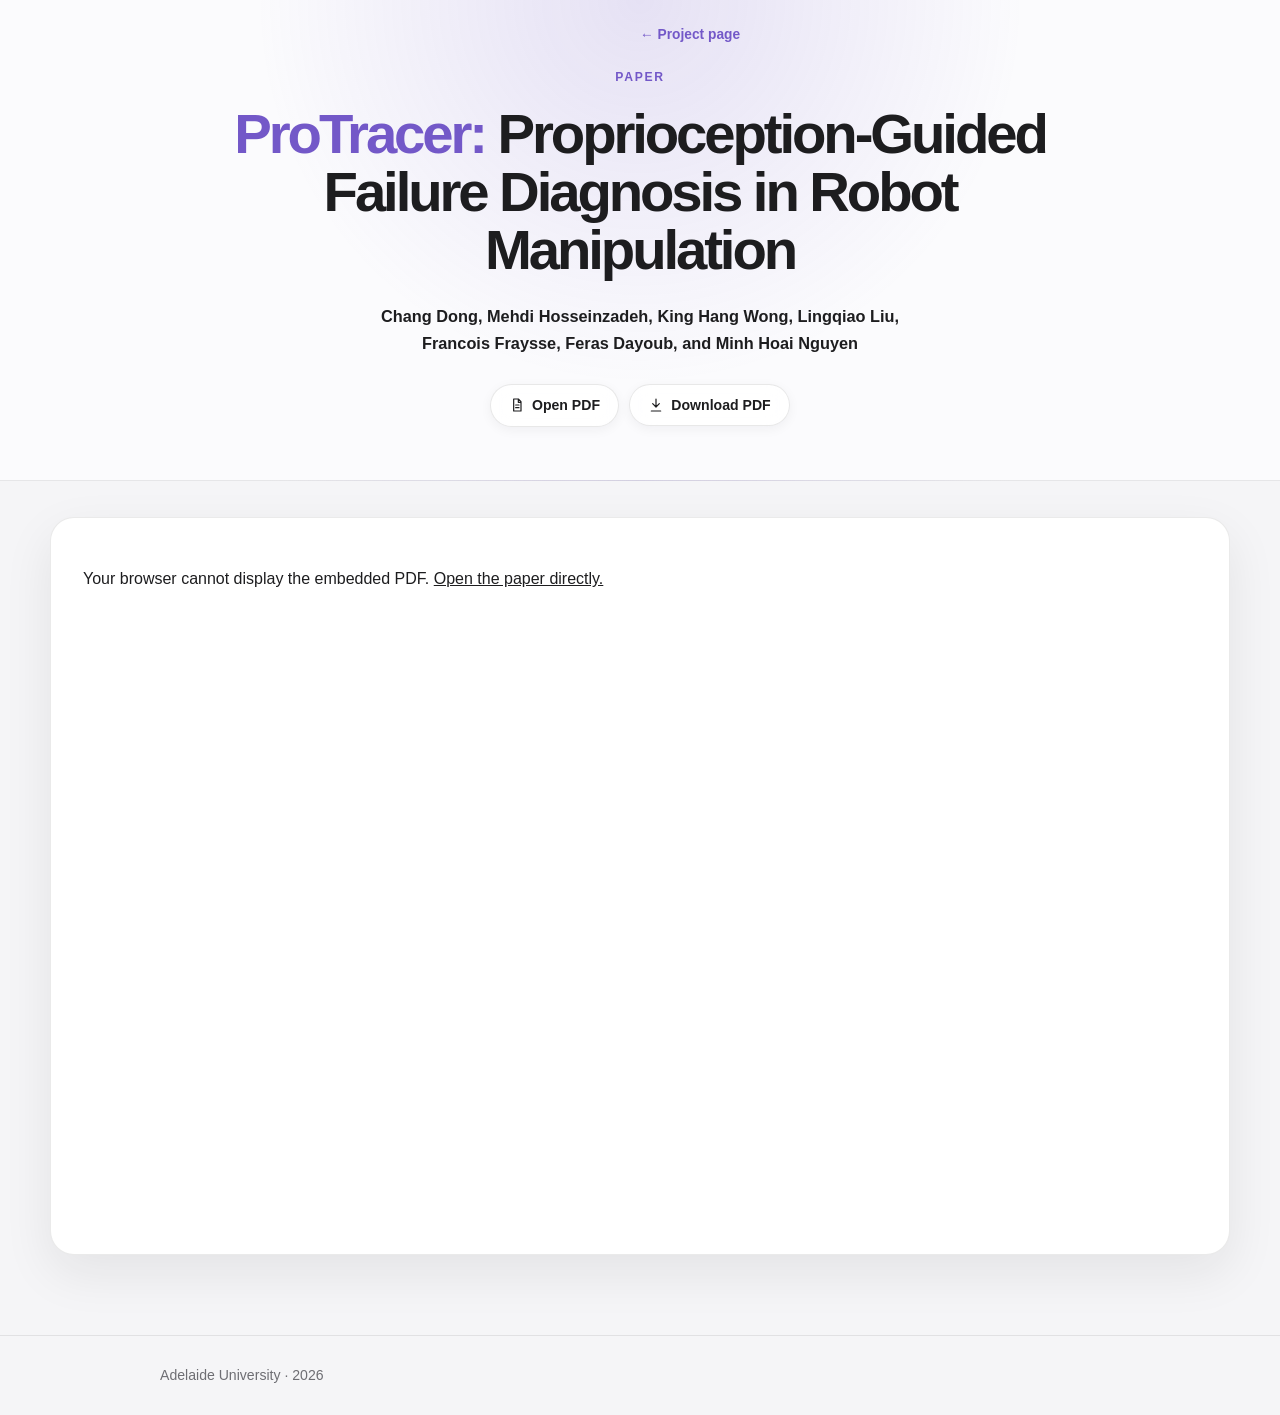
==== paper/index.html @ cec04828 "Add paper viewer and project link icons" ====
<!doctype html>
<html lang="en">
<head>
  <meta charset="utf-8">
  <meta name="viewport" content="width=device-width, initial-scale=1">
  <meta name="description" content="Read the ProTracer paper: Proprioception-Guided Failure Diagnosis in Robot Manipulation.">
  <title>ProTracer Paper</title>
  <link rel="stylesheet" href="../styles.css?v=15">
</head>
<body class="paper-page">
  <header class="paper-hero">
    <div class="container">
      <a class="paper-back" href="../" aria-label="Back to the ProTracer project page">← Project page</a>
      <p class="venue">PAPER</p>
      <h1><span>ProTracer:</span> Proprioception-Guided Failure Diagnosis in Robot Manipulation</h1>
      <p class="authors">Chang Dong, Mehdi Hosseinzadeh, King Hang Wong, Lingqiao Liu,<br>Francois Fraysse, Feras Dayoub, and Minh Hoai Nguyen</p>
      <nav class="project-links" aria-label="Paper actions">
        <a class="pill" href="ProTracer_Arxiv.pdf" target="_blank" rel="noreferrer"><svg viewBox="0 0 24 24" aria-hidden="true"><path d="M7 3h7l4 4v14H7zM14 3v5h4M10 12h5M10 16h5"/></svg>Open PDF</a>
        <a class="pill" href="ProTracer_Arxiv.pdf" download><svg viewBox="0 0 24 24" aria-hidden="true"><path d="M12 3v12M7 10l5 5 5-5M5 21h14"/></svg>Download PDF</a>
      </nav>
    </div>
  </header>

  <main class="paper-shell" aria-label="ProTracer paper viewer">
    <object class="paper-viewer" data="ProTracer_Arxiv.pdf" type="application/pdf">
      <p>Your browser cannot display the embedded PDF. <a href="ProTracer_Arxiv.pdf">Open the paper directly.</a></p>
    </object>
  </main>

  <footer><div class="container">Adelaide University · 2026</div></footer>
</body>
</html>
---- styles.css ----
:root {
  --purple: #7358c8;
  --purple-dark: #4d3a91;
  --purple-soft: #f0ecfb;
  --ink: #1d1d1f;
  --muted: #6e6e73;
  --line: rgba(29, 29, 31, .09);
  --panel: #fff;
  --page: #f5f5f7;
  --shadow: 0 18px 50px rgba(29, 29, 31, .08);
}

* { box-sizing: border-box; }
html { scroll-behavior: smooth; }
body { margin: 0; color: var(--ink); background: var(--page); font-family: -apple-system, BlinkMacSystemFont, "SF Pro Display", "SF Pro Text", "Helvetica Neue", Arial, sans-serif; line-height: 1.6; -webkit-font-smoothing: antialiased; }
img { display: block; max-width: 100%; }
a { color: inherit; }
.container { width: min(960px, calc(100% - 42px)); margin-inline: auto; }

.toc { position: fixed; z-index: 5; left: 30px; top: 50%; width: 170px; padding: 18px 16px; border: 1px solid rgba(255,255,255,.7); border-radius: 18px; background: rgba(255,255,255,.72); box-shadow: 0 10px 30px rgba(29,29,31,.06); transform: translateY(-50%); color: var(--muted); font-size: .84rem; backdrop-filter: blur(18px); -webkit-backdrop-filter: blur(18px); }
.toc strong { display: block; margin-bottom: 15px; color: #4c4b51; font-size: .72rem; letter-spacing: .14em; }
.toc nav { display: grid; border-left: 1px solid #dedde3; }
.toc a { padding: 7px 0 7px 14px; text-decoration: none; }
.toc a:hover { color: var(--purple); border-left: 2px solid var(--purple); margin-left: -2px; }

.hero { position: relative; overflow: hidden; padding: 112px 0 96px; text-align: center; border-bottom: 1px solid var(--line); background: radial-gradient(circle at 50% 0%, rgba(115,88,200,.16), transparent 43%), #fbfbfd; }
.venue { margin: 0 0 18px; color: var(--purple); font-size: .76rem; font-weight: 800; letter-spacing: .14em; }
h1 { max-width: 970px; margin: 0 auto 28px; font-size: clamp(2.7rem, 5.4vw, 5rem); font-weight: 730; line-height: 1.03; letter-spacing: -.055em; }
h1 span { color: var(--purple); }
.authors { margin: 0; font-size: 1.02rem; font-weight: 620; }
.authors a { text-decoration: none; text-underline-offset: 3px; }
.authors a:hover { color: var(--purple); text-decoration: underline; }
.affiliation { margin: 5px 0 0; color: var(--muted); }
.project-links { display: flex; justify-content: center; flex-wrap: nowrap; gap: 10px; margin-top: 28px; }
.pill { display: inline-flex; align-items: center; gap: 7px; padding: 9px 18px; border: 1px solid rgba(29,29,31,.1); border-radius: 999px; background: rgba(255,255,255,.82); box-shadow: 0 3px 12px rgba(29,29,31,.05); font-size: .88rem; font-weight: 650; text-decoration: none; white-space: nowrap; transition: transform .2s ease, color .2s ease, background .2s ease; backdrop-filter: blur(12px); }
.pill svg { width: 16px; height: 16px; fill: none; stroke: currentColor; stroke-width: 1.8; stroke-linecap: round; stroke-linejoin: round; }
.pill:hover { color: #fff; border-color: var(--purple); background: var(--purple); transform: translateY(-1px); }
.pill.disabled { color: #8e8e93; background: rgba(245,245,247,.85); box-shadow: none; cursor: not-allowed; }

.paper-page { background: #f5f5f7; }
.paper-hero { position: relative; padding: 68px 0 54px; text-align: center; border-bottom: 1px solid var(--line); background: radial-gradient(circle at 50% 0%, rgba(115,88,200,.16), transparent 48%), #fbfbfd; }
.paper-hero h1 { max-width: 920px; margin-bottom: 24px; font-size: clamp(2.15rem, 4.4vw, 4rem); }
.paper-back { position: absolute; top: 24px; color: var(--purple); font-size: .86rem; font-weight: 700; text-decoration: none; }
.paper-back:hover { text-decoration: underline; text-underline-offset: 3px; }
.paper-shell { width: min(1180px, calc(100% - 42px)); height: min(82vh, 1040px); margin: 36px auto 0; overflow: hidden; border: 1px solid var(--line); border-radius: 24px; background: #fff; box-shadow: var(--shadow); }
.paper-viewer { display: block; width: 100%; height: 100%; border: 0; }
.paper-viewer p { padding: 32px; }

section { padding: 100px 0 6px; scroll-margin-top: 30px; }
h2 { display: inline-block; margin: 0 0 32px; font-size: clamp(2rem, 4vw, 2.7rem); line-height: 1.1; letter-spacing: -.04em; }
h2::after { content: ""; display: block; width: 44px; height: 4px; margin-top: 10px; border-radius: 3px; background: var(--purple); }
.lead { margin-top: 32px; color: #36353d; font-size: 1.08rem; }
.overview-lead { margin-top: 0; }
.overview-video { margin: 0 0 30px; padding: 12px; overflow: hidden; border: 1px solid rgba(255,255,255,.82); border-radius: 26px; background: linear-gradient(135deg, rgba(255,255,255,.76), rgba(244,240,255,.46)); box-shadow: 0 24px 60px rgba(77,58,145,.13), inset 0 1px 0 rgba(255,255,255,.9); backdrop-filter: blur(22px) saturate(135%); -webkit-backdrop-filter: blur(22px) saturate(135%); }
.overview-video video { display: block; width: 100%; aspect-ratio: 16 / 9; border-radius: 17px; background: transparent; box-shadow: 0 10px 28px rgba(29,29,31,.09); }
.section-intro { max-width: 720px; margin: -12px 0 30px; color: var(--muted); font-size: 1.02rem; }
.figure-card { margin: 0; overflow: hidden; border: 1px solid var(--line); border-radius: 24px; background: #fff; box-shadow: var(--shadow); }
.figure-card img { width: 100%; }
#method .figure-card img { padding: 24px 24px 0; }
figcaption { padding: 17px 20px 18px; color: var(--muted); border-top: 1px solid var(--line); font-size: .93rem; }
figcaption strong { color: var(--ink); }
.method-notes { display: grid; grid-template-columns: 1fr 1fr; gap: 18px; margin-top: 20px; }
.method-notes article { padding: 26px; border: 1px solid var(--line); border-radius: 20px; background: var(--panel); box-shadow: 0 8px 28px rgba(29,29,31,.05); }
.method-notes h3 { margin: 0 0 7px; font-size: 1rem; }
.method-notes p { margin: 0; color: var(--muted); font-size: .92rem; }
.video-card { margin: 0; border: 0; background: transparent; }
.video-card video { display: block; width: 100%; aspect-ratio: 16 / 9; background: #000; }
.video-card video { overflow: hidden; border-radius: 26px; box-shadow: var(--shadow); }
.video-caption { padding: 17px 4px 6px; color: var(--muted); border: 0; background: transparent; }
.video-caption strong { color: var(--ink); }
.video-card[hidden] { display: none; }
.video-carousel { max-width: 840px; margin-inline: auto; }
.carousel-stage { position: relative; }
.carousel-footer { display: flex; align-items: center; justify-content: center; gap: 14px; min-height: 54px; }
.carousel-dots { display: flex; gap: 8px; }
.carousel-dots button { width: 8px; height: 8px; padding: 0; border: 0; border-radius: 50%; background: #c7c7cc; cursor: pointer; transition: background .2s ease, transform .2s ease; }
.carousel-dots button:hover { background: #a7a7ad; }
.carousel-dots button.active { background: var(--purple); transform: scale(1.25); }
.carousel-count { color: var(--muted); font-size: .78rem; font-variant-numeric: tabular-nums; }

.table-card { padding: 20px; border: 1px solid var(--line); border-radius: 24px; background: #fff; box-shadow: var(--shadow); }
.table-title { padding: 2px 2px 17px; font-weight: 800; }
.table-scroll { overflow-x: auto; border: 1px solid var(--line); border-radius: 16px 16px 0 0; background: #fbfbfd; }
table { width: 100%; border-collapse: collapse; font-size: .86rem; font-variant-numeric: tabular-nums; }
th, td { padding: 11px 12px; text-align: center; border-bottom: 1px solid #e7e6ea; white-space: nowrap; }
th:first-child, td:first-child { text-align: left; }
thead { background: #faf9fc; }
thead th { color: #555260; font-size: .78rem; }
tbody tr:last-child td { border-bottom: 0; }
.ours { color: var(--purple-dark); background: var(--purple-soft); }
.ours.exp { background: #e8e1fa; }
.table-note { margin: 0; padding: 12px 14px; color: var(--muted); border: 1px solid var(--line); border-top: 0; border-radius: 0 0 16px 16px; background: #fbfbfd; font-size: .78rem; }
.result-block { margin-top: 50px; }
.result-subheading { margin: 0 0 8px; font-size: 1.42rem; letter-spacing: -.025em; }
.result-description { max-width: 760px; margin: 0 0 20px; color: var(--muted); }
.result-grid { display: grid; grid-template-columns: repeat(2, minmax(0, 1fr)); gap: 18px; }
.analysis-card { min-width: 0; padding: 18px; border: 1px solid var(--line); border-radius: 22px; background: #fff; box-shadow: var(--shadow); }
.analysis-card h4 { margin: 0 0 14px; font-size: 1rem; }
.analysis-card .table-scroll { border-radius: 14px; }
.compact-table table { font-size: .76rem; }
.compact-table th, .compact-table td { padding: 9px 8px; }
.compact-table thead th { font-size: .7rem; }
.result-grid .compact-table table { font-size: .71rem; }
.result-grid .compact-table th, .result-grid .compact-table td { padding: 8px 5px; }
.runtime-card { padding: 18px; }
.runtime-grid { display: grid; grid-template-columns: minmax(0, 1.65fr) minmax(0, .85fr); gap: 18px; align-items: stretch; }
.runtime-card .compact-table table { font-size: .68rem; }
.runtime-card .compact-table th, .runtime-card .compact-table td { padding: 8px 4px; }
.runtime-figure { margin: 0; }
.runtime-figure img { padding: 18px 18px 0; }
.result-figure { margin-top: 28px; }
#results .result-figure img { padding: 24px 24px 0; }

.bib-card { position: relative; overflow-x: auto; padding: 28px; border: 1px solid var(--line); border-radius: 24px; background: #fff; box-shadow: var(--shadow); }
.bib-card button { position: absolute; top: 13px; right: 13px; padding: 6px 13px; border: 1px solid #cfccd5; border-radius: 999px; background: #fff; cursor: pointer; }
pre { margin: 0; white-space: pre-wrap; font-size: .82rem; }
footer { margin-top: 80px; padding: 28px 0; color: var(--muted); border-top: 1px solid var(--line); font-size: .88rem; }

@media (max-width: 1320px) { .toc { display: none; } }
@media (max-width: 680px) {
  .container { width: min(100% - 28px, 960px); }
  .hero { padding: 62px 0 54px; }
  h1 { font-size: 2.45rem; }
  .authors br { display: none; }
  .project-links { flex-wrap: wrap; }
  .paper-hero { padding: 68px 0 44px; }
  .paper-shell { width: calc(100% - 20px); height: 74vh; margin-top: 20px; border-radius: 16px; }
  section { padding-top: 62px; }
  .method-notes { grid-template-columns: 1fr; }
  .result-grid { grid-template-columns: 1fr; }
  .runtime-grid { grid-template-columns: 1fr; }
  .result-block { margin-top: 38px; }
  .analysis-card, .runtime-card { padding: 12px; border-radius: 18px; }
  .figure-card, .video-card, .overview-video, .table-card, .bib-card { border-radius: 18px; }
  #method .figure-card img { padding: 12px 12px 0; }
  #results .result-figure img { padding: 12px 12px 0; }
  .runtime-figure img { padding: 12px 12px 0; }
  .table-card { padding: 12px; }
  figcaption { padding: 13px 14px; }
  .bib-card { padding: 22px 15px; }
}

@media (prefers-reduced-motion: reduce) { html { scroll-behavior: auto; } }
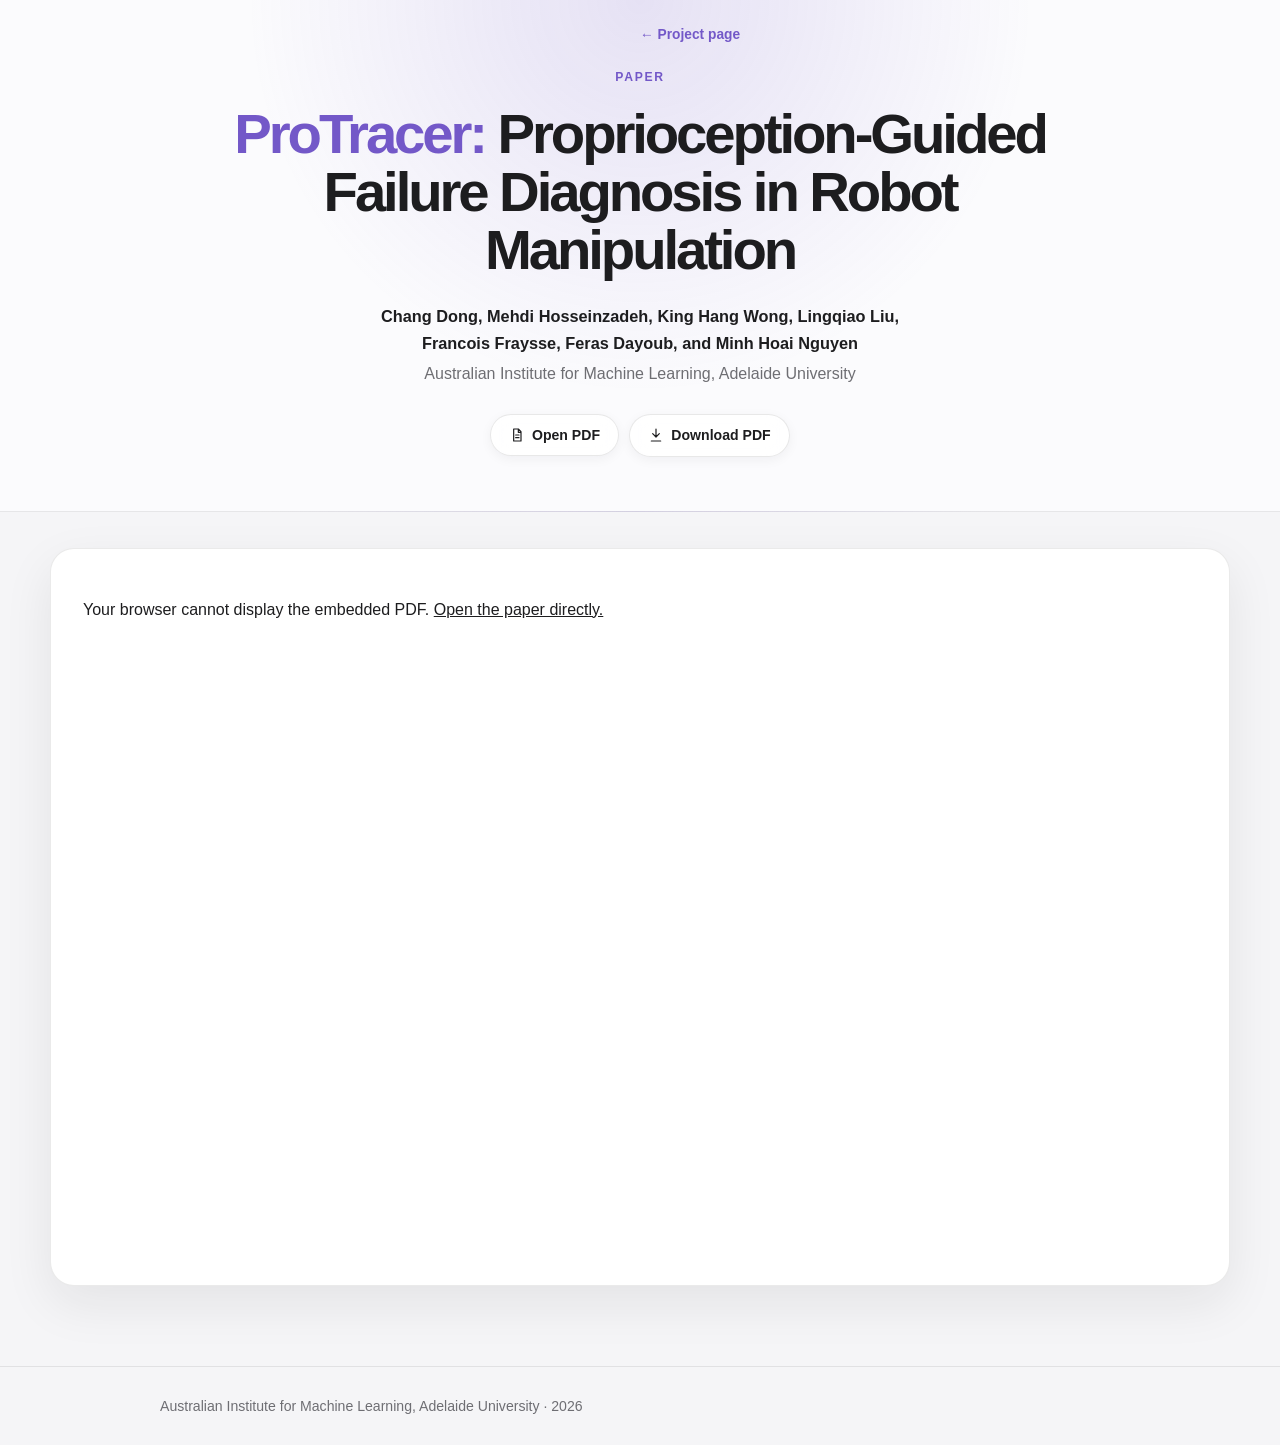
==== commit 80faf2fb: "Update institutional affiliation" ====
--- a/paper/index.html
+++ b/paper/index.html
@@ -14,6 +14,7 @@
       <p class="venue">PAPER</p>
       <h1><span>ProTracer:</span> Proprioception-Guided Failure Diagnosis in Robot Manipulation</h1>
       <p class="authors">Chang Dong, Mehdi Hosseinzadeh, King Hang Wong, Lingqiao Liu,<br>Francois Fraysse, Feras Dayoub, and Minh Hoai Nguyen</p>
+      <p class="affiliation">Australian Institute for Machine Learning, Adelaide University</p>
       <nav class="project-links" aria-label="Paper actions">
         <a class="pill" href="ProTracer_Arxiv.pdf" target="_blank" rel="noreferrer"><svg viewBox="0 0 24 24" aria-hidden="true"><path d="M7 3h7l4 4v14H7zM14 3v5h4M10 12h5M10 16h5"/></svg>Open PDF</a>
         <a class="pill" href="ProTracer_Arxiv.pdf" download><svg viewBox="0 0 24 24" aria-hidden="true"><path d="M12 3v12M7 10l5 5 5-5M5 21h14"/></svg>Download PDF</a>
@@ -27,6 +28,6 @@
     </object>
   </main>
 
-  <footer><div class="container">Adelaide University · 2026</div></footer>
+  <footer><div class="container">Australian Institute for Machine Learning, Adelaide University · 2026</div></footer>
 </body>
 </html>
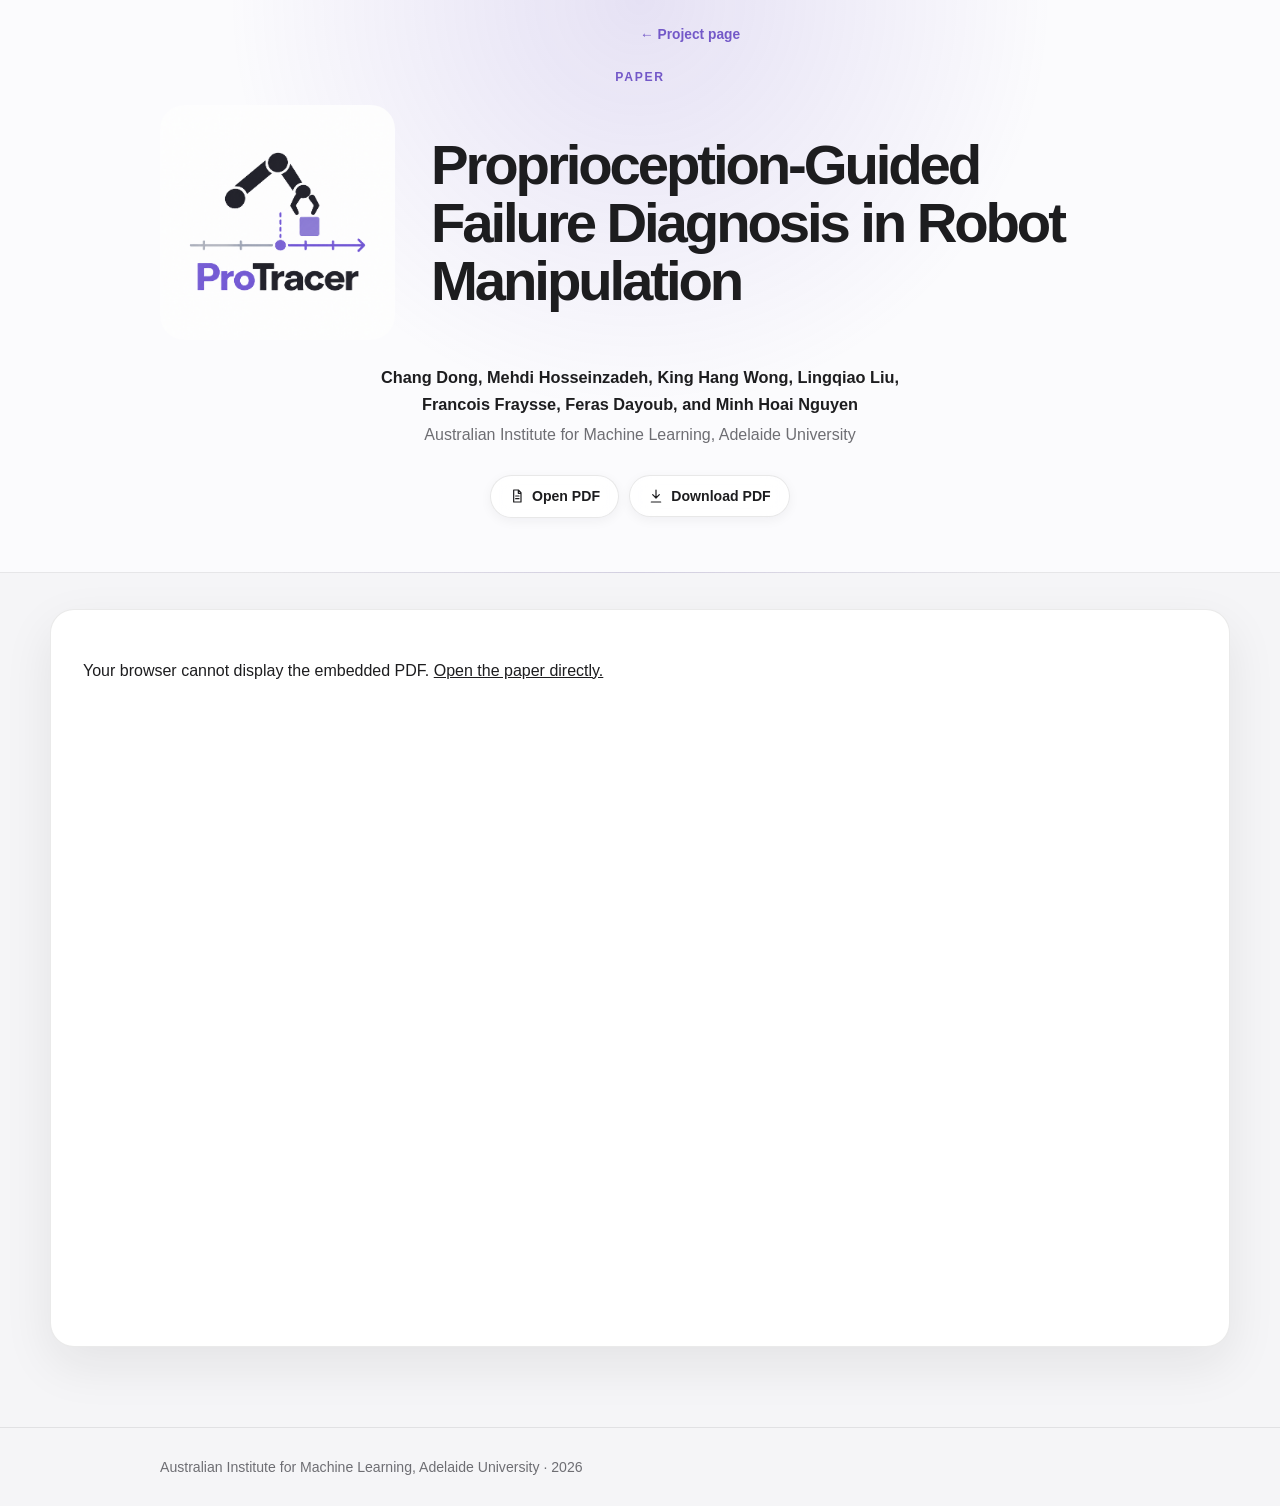
==== commit 4be20d11: "Add ProTracer logo branding" ====
--- a/paper/index.html
+++ b/paper/index.html
@@ -5,14 +5,15 @@
   <meta name="viewport" content="width=device-width, initial-scale=1">
   <meta name="description" content="Read the ProTracer paper: Proprioception-Guided Failure Diagnosis in Robot Manipulation.">
   <title>ProTracer Paper</title>
-  <link rel="stylesheet" href="../styles.css?v=15">
+  <link rel="icon" type="image/png" href="../assets/protracer-logo.png?v=1">
+  <link rel="stylesheet" href="../styles.css?v=16">
 </head>
 <body class="paper-page">
   <header class="paper-hero">
     <div class="container">
       <a class="paper-back" href="../" aria-label="Back to the ProTracer project page">← Project page</a>
       <p class="venue">PAPER</p>
-      <h1><span>ProTracer:</span> Proprioception-Guided Failure Diagnosis in Robot Manipulation</h1>
+      <h1 class="brand-title"><img class="title-logo" src="../assets/protracer-logo.png?v=1" alt="ProTracer"><span class="title-copy">Proprioception-Guided Failure Diagnosis in Robot Manipulation</span></h1>
       <p class="authors">Chang Dong, Mehdi Hosseinzadeh, King Hang Wong, Lingqiao Liu,<br>Francois Fraysse, Feras Dayoub, and Minh Hoai Nguyen</p>
       <p class="affiliation">Australian Institute for Machine Learning, Adelaide University</p>
       <nav class="project-links" aria-label="Paper actions">
--- a/styles.css
+++ b/styles.css
@@ -26,7 +26,9 @@
 .hero { position: relative; overflow: hidden; padding: 112px 0 96px; text-align: center; border-bottom: 1px solid var(--line); background: radial-gradient(circle at 50% 0%, rgba(115,88,200,.16), transparent 43%), #fbfbfd; }
 .venue { margin: 0 0 18px; color: var(--purple); font-size: .76rem; font-weight: 800; letter-spacing: .14em; }
 h1 { max-width: 970px; margin: 0 auto 28px; font-size: clamp(2.7rem, 5.4vw, 5rem); font-weight: 730; line-height: 1.03; letter-spacing: -.055em; }
-h1 span { color: var(--purple); }
+.brand-title { display: flex; align-items: center; justify-content: center; gap: clamp(18px, 3vw, 36px); max-width: 1080px; text-align: left; }
+.title-logo { flex: 0 0 auto; width: clamp(170px, 20vw, 235px); border-radius: 24px; }
+.title-copy { color: var(--ink); }
 .authors { margin: 0; font-size: 1.02rem; font-weight: 620; }
 .authors a { text-decoration: none; text-underline-offset: 3px; }
 .authors a:hover { color: var(--purple); text-decoration: underline; }
@@ -39,7 +41,7 @@
 
 .paper-page { background: #f5f5f7; }
 .paper-hero { position: relative; padding: 68px 0 54px; text-align: center; border-bottom: 1px solid var(--line); background: radial-gradient(circle at 50% 0%, rgba(115,88,200,.16), transparent 48%), #fbfbfd; }
-.paper-hero h1 { max-width: 920px; margin-bottom: 24px; font-size: clamp(2.15rem, 4.4vw, 4rem); }
+.paper-hero h1 { max-width: 980px; margin-bottom: 24px; font-size: clamp(2.15rem, 4.4vw, 4rem); }
 .paper-back { position: absolute; top: 24px; color: var(--purple); font-size: .86rem; font-weight: 700; text-decoration: none; }
 .paper-back:hover { text-decoration: underline; text-underline-offset: 3px; }
 .paper-shell { width: min(1180px, calc(100% - 42px)); height: min(82vh, 1040px); margin: 36px auto 0; overflow: hidden; border: 1px solid var(--line); border-radius: 24px; background: #fff; box-shadow: var(--shadow); }
@@ -121,6 +123,8 @@
   .container { width: min(100% - 28px, 960px); }
   .hero { padding: 62px 0 54px; }
   h1 { font-size: 2.45rem; }
+  .brand-title { flex-direction: column; gap: 8px; text-align: center; }
+  .title-logo { width: 170px; }
   .authors br { display: none; }
   .project-links { flex-wrap: wrap; }
   .paper-hero { padding: 68px 0 44px; }
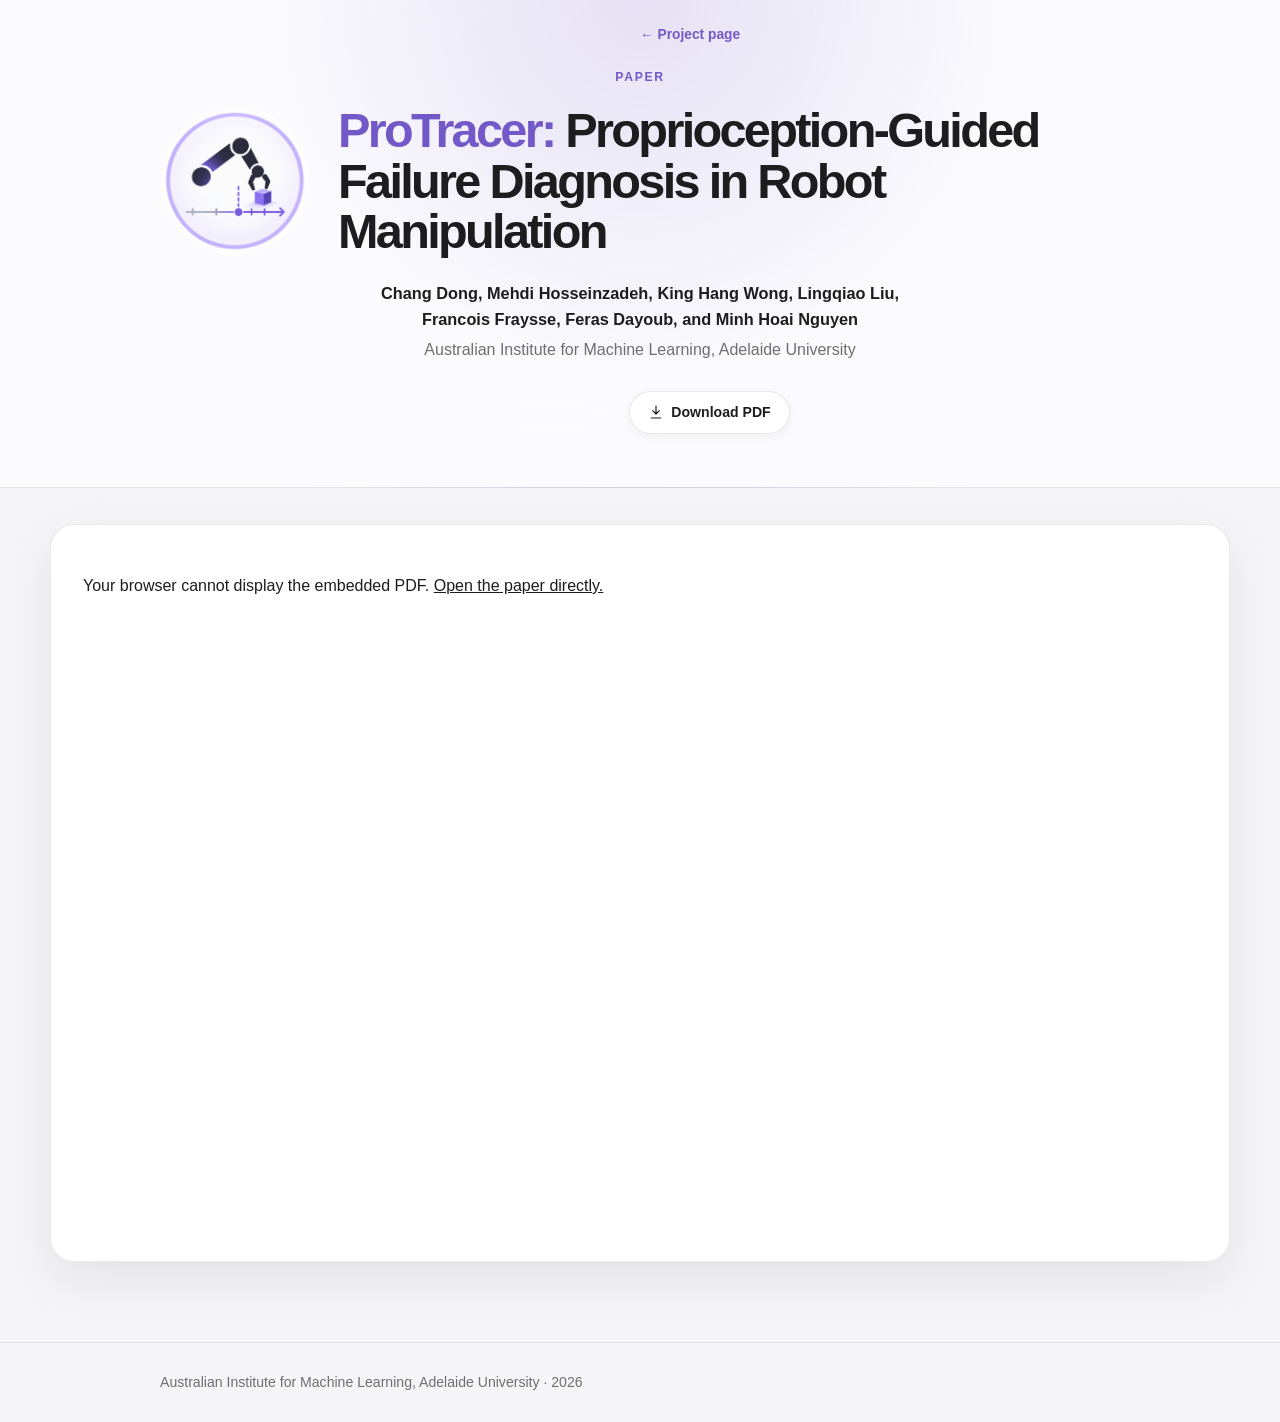
==== commit 83003275: "Refine logo and title layout" ====
--- a/paper/index.html
+++ b/paper/index.html
@@ -5,15 +5,15 @@
   <meta name="viewport" content="width=device-width, initial-scale=1">
   <meta name="description" content="Read the ProTracer paper: Proprioception-Guided Failure Diagnosis in Robot Manipulation.">
   <title>ProTracer Paper</title>
-  <link rel="icon" type="image/png" href="../assets/protracer-logo.png?v=1">
-  <link rel="stylesheet" href="../styles.css?v=16">
+  <link rel="icon" type="image/png" href="../assets/protracer-logo.png?v=2">
+  <link rel="stylesheet" href="../styles.css?v=17">
 </head>
 <body class="paper-page">
   <header class="paper-hero">
     <div class="container">
       <a class="paper-back" href="../" aria-label="Back to the ProTracer project page">← Project page</a>
       <p class="venue">PAPER</p>
-      <h1 class="brand-title"><img class="title-logo" src="../assets/protracer-logo.png?v=1" alt="ProTracer"><span class="title-copy">Proprioception-Guided Failure Diagnosis in Robot Manipulation</span></h1>
+      <h1 class="brand-title"><img class="title-logo" src="../assets/protracer-logo.png?v=2" alt="ProTracer"><span class="title-copy"><span class="title-brand">ProTracer:</span> Proprioception-Guided Failure Diagnosis in Robot Manipulation</span></h1>
       <p class="authors">Chang Dong, Mehdi Hosseinzadeh, King Hang Wong, Lingqiao Liu,<br>Francois Fraysse, Feras Dayoub, and Minh Hoai Nguyen</p>
       <p class="affiliation">Australian Institute for Machine Learning, Adelaide University</p>
       <nav class="project-links" aria-label="Paper actions">
--- a/styles.css
+++ b/styles.css
@@ -26,9 +26,10 @@
 .hero { position: relative; overflow: hidden; padding: 112px 0 96px; text-align: center; border-bottom: 1px solid var(--line); background: radial-gradient(circle at 50% 0%, rgba(115,88,200,.16), transparent 43%), #fbfbfd; }
 .venue { margin: 0 0 18px; color: var(--purple); font-size: .76rem; font-weight: 800; letter-spacing: .14em; }
 h1 { max-width: 970px; margin: 0 auto 28px; font-size: clamp(2.7rem, 5.4vw, 5rem); font-weight: 730; line-height: 1.03; letter-spacing: -.055em; }
-.brand-title { display: flex; align-items: center; justify-content: center; gap: clamp(18px, 3vw, 36px); max-width: 1080px; text-align: left; }
-.title-logo { flex: 0 0 auto; width: clamp(170px, 20vw, 235px); border-radius: 24px; }
+.brand-title { display: flex; align-items: center; justify-content: center; gap: clamp(16px, 2.4vw, 28px); max-width: 1060px; font-size: clamp(2.2rem, 4.35vw, 4rem); text-align: left; }
+.title-logo { flex: 0 0 auto; width: clamp(118px, 13vw, 150px); border-radius: 50%; }
 .title-copy { color: var(--ink); }
+.title-brand { color: var(--purple); }
 .authors { margin: 0; font-size: 1.02rem; font-weight: 620; }
 .authors a { text-decoration: none; text-underline-offset: 3px; }
 .authors a:hover { color: var(--purple); text-decoration: underline; }
@@ -41,7 +42,7 @@
 
 .paper-page { background: #f5f5f7; }
 .paper-hero { position: relative; padding: 68px 0 54px; text-align: center; border-bottom: 1px solid var(--line); background: radial-gradient(circle at 50% 0%, rgba(115,88,200,.16), transparent 48%), #fbfbfd; }
-.paper-hero h1 { max-width: 980px; margin-bottom: 24px; font-size: clamp(2.15rem, 4.4vw, 4rem); }
+.paper-hero h1 { max-width: 980px; margin-bottom: 24px; font-size: clamp(2rem, 3.8vw, 3.55rem); }
 .paper-back { position: absolute; top: 24px; color: var(--purple); font-size: .86rem; font-weight: 700; text-decoration: none; }
 .paper-back:hover { text-decoration: underline; text-underline-offset: 3px; }
 .paper-shell { width: min(1180px, calc(100% - 42px)); height: min(82vh, 1040px); margin: 36px auto 0; overflow: hidden; border: 1px solid var(--line); border-radius: 24px; background: #fff; box-shadow: var(--shadow); }
@@ -124,7 +125,7 @@
   .hero { padding: 62px 0 54px; }
   h1 { font-size: 2.45rem; }
   .brand-title { flex-direction: column; gap: 8px; text-align: center; }
-  .title-logo { width: 170px; }
+  .title-logo { width: 120px; }
   .authors br { display: none; }
   .project-links { flex-wrap: wrap; }
   .paper-hero { padding: 68px 0 44px; }
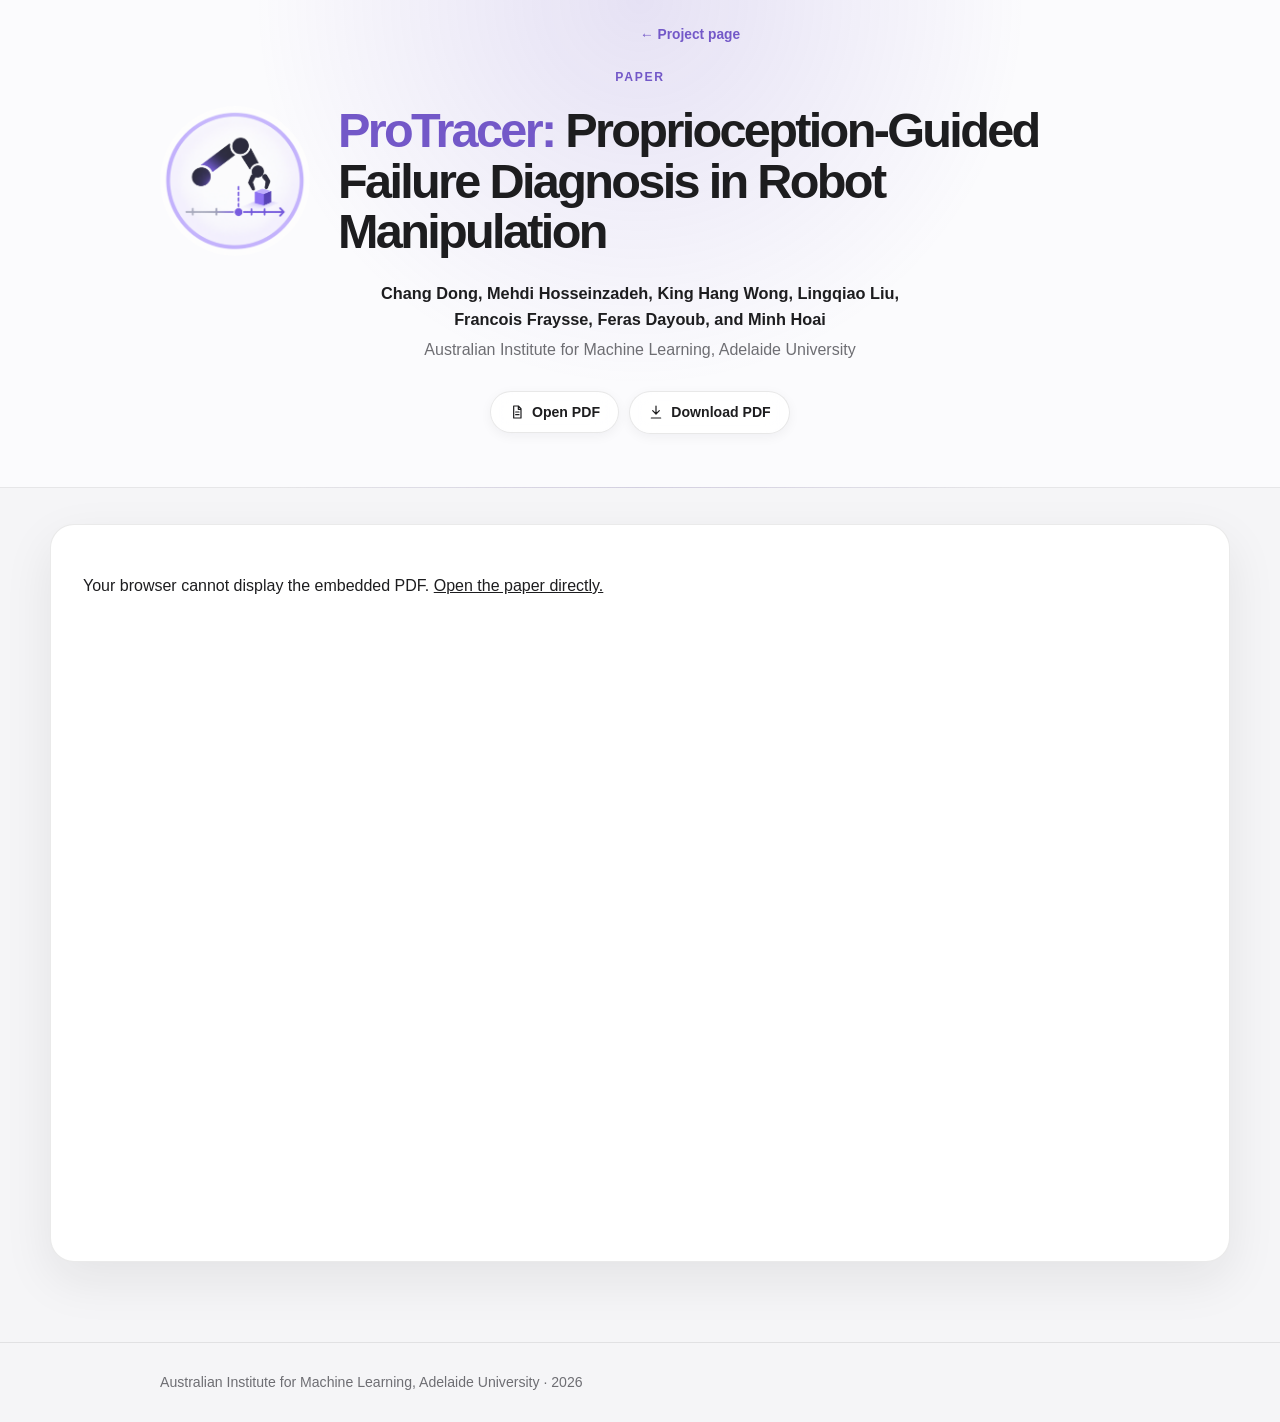
==== commit de40240e: "Update author display name" ====
--- a/paper/index.html
+++ b/paper/index.html
@@ -14,7 +14,7 @@
       <a class="paper-back" href="../" aria-label="Back to the ProTracer project page">← Project page</a>
       <p class="venue">PAPER</p>
       <h1 class="brand-title"><img class="title-logo" src="../assets/protracer-logo.png?v=2" alt="ProTracer"><span class="title-copy"><span class="title-brand">ProTracer:</span> Proprioception-Guided Failure Diagnosis in Robot Manipulation</span></h1>
-      <p class="authors">Chang Dong, Mehdi Hosseinzadeh, King Hang Wong, Lingqiao Liu,<br>Francois Fraysse, Feras Dayoub, and Minh Hoai Nguyen</p>
+      <p class="authors">Chang Dong, Mehdi Hosseinzadeh, King Hang Wong, Lingqiao Liu,<br>Francois Fraysse, Feras Dayoub, and Minh Hoai</p>
       <p class="affiliation">Australian Institute for Machine Learning, Adelaide University</p>
       <nav class="project-links" aria-label="Paper actions">
         <a class="pill" href="ProTracer_Arxiv.pdf" target="_blank" rel="noreferrer"><svg viewBox="0 0 24 24" aria-hidden="true"><path d="M7 3h7l4 4v14H7zM14 3v5h4M10 12h5M10 16h5"/></svg>Open PDF</a>
